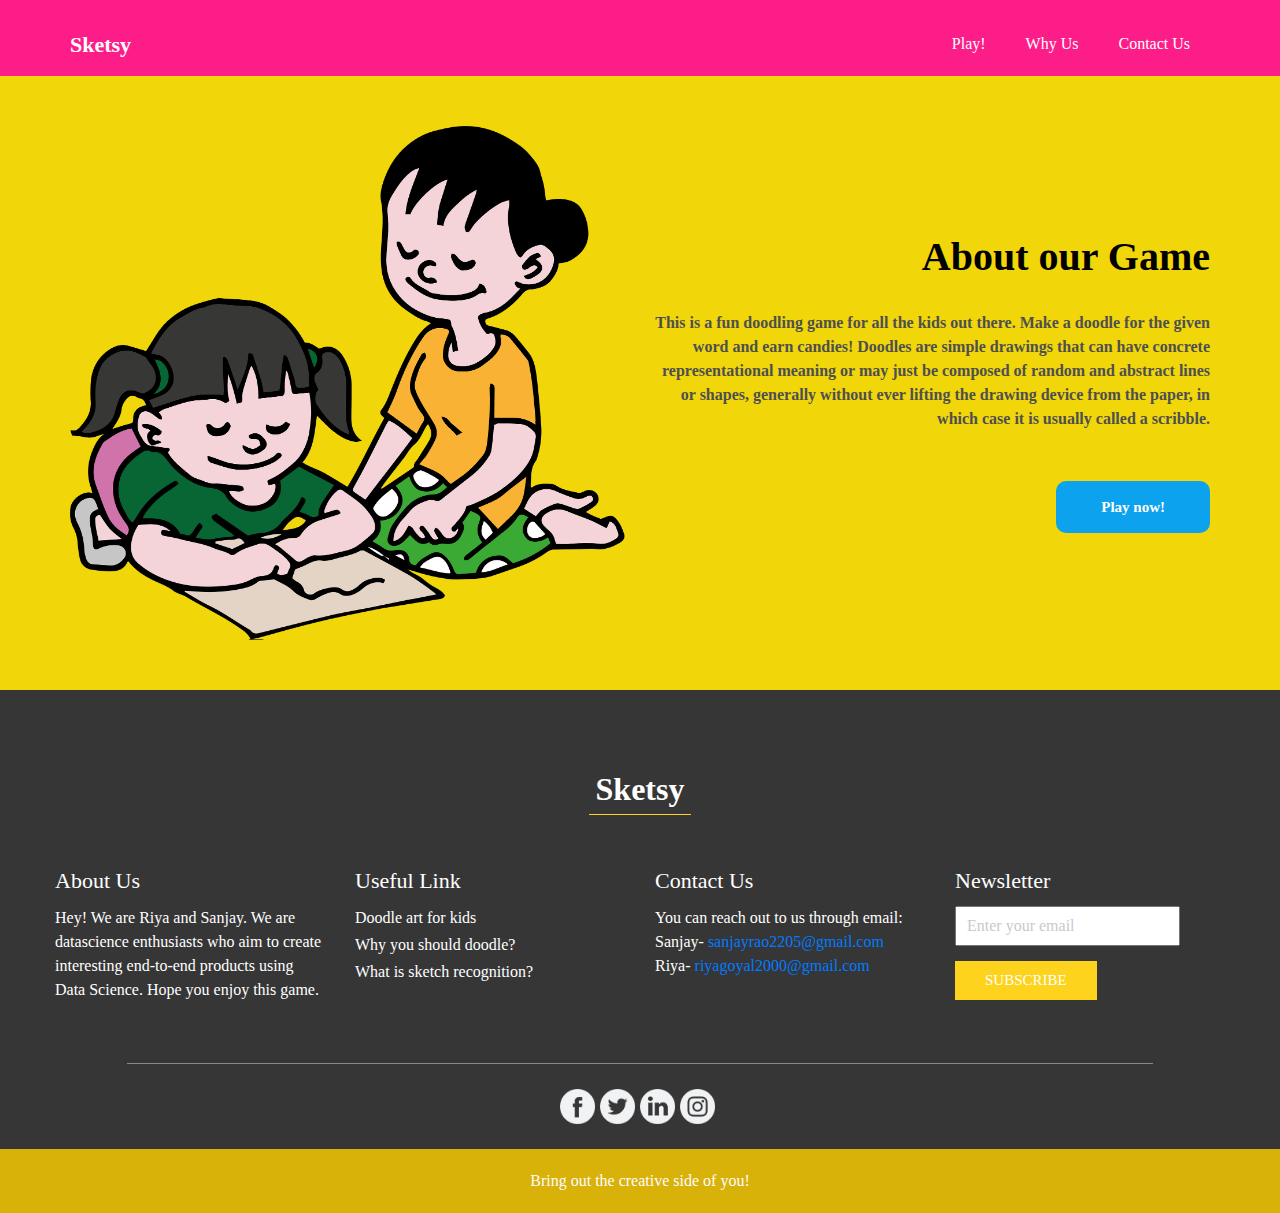
==== index.html @ 0c175e3b "Add files via upload" ====
<!DOCTYPE html>
<html>

<head>
  <!-- Basic -->
  <meta charset="utf-8" />
  <meta http-equiv="X-UA-Compatible" content="IE=edge" />
  <!-- Mobile Metas -->
  <meta name="viewport" content="width=device-width, initial-scale=1, shrink-to-fit=no" />
  <!-- Site Metas -->
  <meta name="keywords" content="" />
  <meta name="description" content="" />
  <meta name="author" content="" />

  <title>Sketsy</title>

  <!-- bootstrap core css -->
  <link rel="stylesheet" type="text/css" href="css/bootstrap.css" />
  <!-- progress barstle -->
  <link rel="stylesheet" href="css/css-circular-prog-bar.css">
  <!-- fonts style -->
  <link href="https://fonts.googleapis.com/css?family=Poppins:400,700|Raleway:400,600&display=swap" rel="stylesheet">
  <!-- font wesome stylesheet -->
  <link rel="stylesheet" href="https://maxcdn.bootstrapcdn.com/font-awesome/4.3.0/css/font-awesome.min.css">
  <!-- Custom styles for this template -->
  <link href="css/style.css" rel="stylesheet" />
  <!-- responsive style -->
  <link href="css/responsive.css" rel="stylesheet" />
  <link rel="stylesheet" href="css/css-circular-prog-bar.css">


</head>

<body class="sub_page">
  <div class="top_container ">
    <!-- header section strats -->
    <header class="header_section">
      <div class="container">
        <nav class="navbar navbar-expand-lg custom_nav-container ">
          <a class="navbar-brand" href="index.html">
            <span>
              Sketsy
            </span>
          </a>
          <button class="navbar-toggler" type="button" data-toggle="collapse" data-target="#navbarSupportedContent"
            aria-controls="navbarSupportedContent" aria-expanded="false" aria-label="Toggle navigation">
            <span class="navbar-toggler-icon"></span>
          </button>

          <div class="collapse navbar-collapse" id="navbarSupportedContent">
            <div class="d-flex ml-auto flex-column flex-lg-row align-items-center">
              <ul class="navbar-nav  ">
                <li class="nav-item active">
                  <!-- <a class="nav-link" href="index.html"> Home <span class="sr-only">(current)</span></a> -->
                </li>
                <li class="nav-item ">
                  <a class="nav-link" href="play.html"> Play! </a>
                </li>

                <li class="nav-item">
                  <a class="nav-link" href="why.html"> Why Us </a>
                </li>

                <li class="nav-item">
                  <a class="nav-link" href="contact.html">Contact Us</a>
                </li>

              </ul>
            </div>
        </nav>
      </div>
    </header>
  </div>
  <!-- end header section -->

  <div class="common_style">

    <!-- about section -->
    <section class="about_section">
      <div class="container">
        <div class="row">
          <div class="col-md-6">
            <div class="about_img-container">
              <img src="images/kid-doodle.png" alt="">
            </div>
          </div>
          <div class="col-md-6">
            <div class="about_detail-box">
              <h1>
                About our Game
              </h1>
              <p>
                This is a fun doodling game for all the kids out there. Make a doodle for the given word and earn candies!
                Doodles are simple drawings that can have concrete representational meaning or may just be composed of random and abstract lines or shapes,
                generally without ever lifting the drawing device from the paper, in which case it is usually called a scribble. 
              </p>
              <div class="">
                <a href="play.html" class="call_to-btn btn_white-border">
                  Play now!
                </a>
              </div>
            </div>
          </div>
        </div>
      </div>
    </section>
    <!-- end about section -->
  </div>
  <section class="info_section layout_padding-top">
    <div class="info_logo-box">
      <h2>
        Sketsy
      </h2>
    </div>
    <div class="container layout_padding2">
      <div class="row">
        <div class="col-md-3">
          <h5>
            About Us
          </h5>
          <p>
            Hey! We are Riya and Sanjay. We are datascience enthusiasts who aim to create interesting end-to-end products using Data Science. Hope you enjoy this game.
          </p>
        </div>
        <div class="col-md-3">
          <h5>
            Useful Link
          </h5>
          <ul>
            <li>
              <a href="https://www.parentcircle.com/doodle-art-for-kids/article" target="_blank">
                Doodle art for kids
              </a>
            </li>
            <li>
              <a href="https://www.canva.com/learn/7-ways-doodling-will-change-your-life/" target="_blank">
              Why you should doodle?
              </a>
            </li>
            <li>
              <a href="https://en.wikipedia.org/wiki/Sketch_recognition">
                What is sketch recognition?
              </a>
            </li>
          </ul>
        </div>
        <div class="col-md-3">
          <h5>
            Contact Us
          </h5>
          <p>
            You can reach out to us through email:<br>
            Sanjay- <a href='mailto:sanjayrao2205@gmail.com'> sanjayrao2205@gmail.com </a> <br>
            Riya- <a href='mailto: riyagoyal2000@gmail.com'> riyagoyal2000@gmail.com </a>
          </p>
        </div>
        <div class="col-md-3">

          <div class="subscribe_container">
            <h5>
              Newsletter
            </h5>
            <div class="form_container">
              <form action="">
                <input type="email" placeholder="Enter your email">
                <button type="submit">
                  Subscribe
                </button>
              </form>
            </div>
          </div>

        </div>
      </div>
    </div>
    <div class="container">
      <div class="social_container">

        <div class="social-box">
          <a href="">
            <img src="images/fb.png" alt="">
          </a>

          <a href="">
            <img src="images/twitter.png" alt="">
          </a>
          <a href="https://www.linkedin.com/in/riyagoyal15" target="_blank">
            <img src="images/linkedin.png" alt="">
          </a>
          <a href="https://www.instagram.com/riya._.goyal/" target="_blank">
            <img src="images/instagram.png" alt="">
          </a>
        </div>
      </div>
    </div>
  </section>

  <!-- footer section -->
  <section class="container-fluid footer_section">
    <p>
      Bring out the creative side of you!
      <!-- <a href="https://html.design/">Free Html Templates</a> -->
    </p>
  </section>
  <!-- footer section -->

  <script type="text/javascript" src="js/jquery-3.4.1.min.js"></script>
  <script type="text/javascript" src="js/bootstrap.js"></script>
  <script src="js/sketch.js"></script>


</body>

</html>
---- css/style.css ----
body {
  font-family: cursive;
  background-color: #f1d609;
}

.layout_padding {
  padding: 75px 0;
}

.layout_padding2 {
  padding: 45px 0;
}

.layout_padding2-top {
  padding-top: 45px;
}

.layout_padding-top {
  padding-top: 75px;
}

.layout_padding-bottom {
  padding-bottom: 75px;
}

.call_to-btn {
  display: inline-block;
  padding: 15px 45px;
  border-radius: 10px;
  font-size: 15px;
  background-color: #ffffff;
  color: #262627;
  font-weight: 600;
  transition: all 0.3s ease 0s;
}

.hero_section .call_to-btn {}

.call_to-btn img {
  width: 18px;
  margin-left: 10px;
}

.btn_on-hover {
  transition: all 0.3s ease 0s;
}

.call_to-btn:hover,
.btn_on-hover:hover {
  -webkit-box-shadow: 0px 5px 10px -5px rgba(0, 0, 0, 0.7);
  -moz-box-shadow: 0px 5px 10px -5px rgba(0, 0, 0, 0.7);
  box-shadow: 0px 5px 10px -5px rgba(0, 0, 0, 0.7);
  transform: translateY(-7px);
}

.main-heading {
  color: #082465;
  font-weight: bold;
  text-align: center;
}

/*header section*/

.header_section {
  padding-top: 12px;
  font-family: cursive;

}

nav.navbar.navbar-expand-lg {

  padding: 10px 0;
}

.custom_nav-container.navbar-expand-lg .navbar-nav .nav-link {
  padding: 10px 20px;
  color: #ffffff; /*Menu buttons*/
  text-align: center;
}


a,
a:hover,
a:focus {
  text-decoration: none;
}

a:hover,
a:focus {
  color: initial;
}

.btn,
.btn:focus {
  outline: none !important;
  box-shadow: none;
}

.top_container {
  position: relative;
}



.top_container::before {
  content: "";
  position: absolute;
  width: 100%;
  height: 100%;
  background: url(../images/hero-bg.png);
  background-size: 100% 100%;
  background-position: right bottom;
  background-repeat: no-repeat;
  z-index: -1;
}

.sub_page .top_container::before {
  background-color: #fd1d89;
  background-image: none;
}

.top_container::after {
  content: "";
  position: absolute;
  width: 75px;
  height: 75px;
  bottom: 20%;
  left: 6%;
  background-color: #fd1d89;
}


.sub_page .top_container::after {
  display: none;
}


.navbar-brand img {
  width: 25px;
  margin-right: 7px;
}


.custom_nav-container .nav_search-btn {
  background-image: url(../images/search-icon.png);
  background-size: 22px;
  background-repeat: no-repeat;
  background-position-y: 7px;
  width: 35px;
  height: 35px;
  padding: 0;
  border: none;
}

.navbar-brand {
  display: flex;
  align-items: center;
}

.navbar-brand span {
  font-size: 22px;
  font-weight: 700;
  color: #fefefe; /*header of the page*/
}

.custom_nav-container {
  z-index: 99999;
  padding: 15px 0;
}

.custom_nav-container .navbar-toggler {
  outline: none;
}

.custom_nav-container .navbar-toggler .navbar-toggler-icon {
  background-image: url(../images/menu.png);
  background-size: 40px;
}

/*end header section*/

/* hero section */
.hero-container {
  display: flex;
  padding-top: 90px;
  padding-bottom: 325px;
}

.hero_detail-box {
  width: 40%;
}

.hero_img-container {
  width: 60%;
  margin-right: -8%;
  margin-top: -5%;
}

.hero_img-container img {
  width: 100%;
}

.hero_detail-box {
  color: #fefeff;
}

.hero_detail-box h1 {
  font-size: 50px;
  color: #fefeff;
  font-weight: 600;
  width: 70%;
}


.hero_detail-box p {
  margin-top: 20px;
  margin-bottom: 35px;
}


/* end hero section */

/* common style for some sections */
.common_style>section {
  padding: 50px 0;
}

.common_style .row {
  align-items: center;
}

.common_style h1 {
  font-weight: 600;
  color: #000000;
}

.common_style p {
  font-weight: 600;
  color: #4e4f50;
  margin: 30px 0 50px 0;
}

.common_style img {
  width: 100%;
}


/* end common style */

/* about section */
.about_section {
  text-align: right;
}

.about_section a {
  background-color: #0ca2ed;
  color: #fefeff;
}

/* end about section */

/* admission section */

.admission_section a {
  background-color: #0ca2ed;
  color: #fefeff;
  font-size: 8px;
}

#res {
  font-size: 16px;
}
/* end admission section */

/* why section */

.why_section {
  text-align: right;
}

.why_section a {
  background-color: #6ebca8;
  color: #fefeff;
}

/* end why section */

/* determine section */


.determine_section a {
  background-color: #fdd31d;
  color: #fefeff;
}


/* end determine section */

/* client section */
.client_section h2,
.client_section h5,
.client_section p {
  font-weight: 600;
}

.client_section h2 {
  text-align: center;
}


.client_section h5 {
  font-size: 24px;
  color: #fdd31d;
}

.client_section .row {
  align-items: center;
  padding: 75px 0;
  margin: 0 15px;
}

.client_section img {
  width: 100%;
}

.client_img-box::before,
.client_img-box::after {
  content: "";
  position: absolute;
  width: 100px;
  height: 30px;
  border-radius: 20px;
  background-color: #fdd31d;
}

.client_img-box::before {
  top: -15px;
  transform: rotate(139deg);
  left: -15px;
  animation: beforeanimate 1s;
  animation-delay: .1s;
}

.client_img-box::after {
  bottom: -15px;
  transform: rotate(142deg);
  right: -15px;
  animation: afteranimate 1s;
  animation-delay: .1s;
}


@keyframes beforeanimate {
  0% {
    top: 43%;
    transform: rotate(142deg);
    left: 31%;

  }

  100% {
    top: -15px;
    transform: rotate(139deg);
    left: -15px;
  }
}

@keyframes afteranimate {
  0% {
    bottom: 46%;
    transform: rotate(142deg);
    right: 35%;
  }

  100% {
    bottom: -15px;
    transform: rotate(142deg);
    right: -15px;
  }
}

.client_section .carousel-indicators {
  margin: 0;
  justify-content: flex-end;
  padding-right: 15px;
  bottom: 20px;
}

.client_section .carousel-indicators li {
  width: 25px;
  height: 25px;
  background-color: #6bd1bd;
  border-radius: 100%;
  opacity: 1;
}

.client_section .carousel-indicators li.active {
  background-color: #fdd31d;
}

/* end client section */

/* contact section */

.contact_section {
  padding: 75px 45px;
  font-family: cursive;
}

.contact_section .row {
  align-items: center;
}

.contact_section input {
  border: none;
  outline: none;
  background-color: #fdd31d;
  border-bottom: 1px solid #000;
  width: 90%;
  margin: 15px 0;
}



.contact_form-container button {
  border: none;
  background-color: #0ca2ed;
  color: #fff;
  font-size: 15px;
  padding: 15px 45px;
  border-radius: 30px;
  text-transform: uppercase;
  font-weight: bold;
}

.contact_img-box {

  display: flex;
  align-items: center;

}

.contact_img-box img {
  width: 100%;
}

.contact_section h2 {
  font-size: 26px;
  color: #000000;
  font-weight: 600;
  font-family: cursive;
  margin-bottom: 35px;
}


/* end contact section */


/* info section */
.info_section {
  background-color: #363636;
  color: #ffffff;
  font-family: cursive;
}

.info_logo-box {
  display: flex;
  justify-content: center;
}

.info_logo-box h2 {
  font-weight: bold;
  padding: 5px 7px;
  border-bottom: 1.5px solid #fdd31d;
}

.info_section ul {
  padding: 0;
}

.info_section ul li {
  list-style-type: none;
  margin: 3px 0;
}

.info_section ul li a {
  color: #ffffff;
}

.info_section ul li a:hover {
  color: #fdd31d;
}

.info_section h5 {
  margin-bottom: 12px;
  font-size: 22px;
}



.info_section .form_container input {
  width: 225px;
  height: 40px;
  padding: 10px;
}

.info_section .form_container input::placeholder {
  color: #ccc8c8;
}

.info_section .form_container button {
  background-color: #fdd31d;
  border: none;
  outline: none;
  color: #fff;
  padding: 8px 30px;
  margin-top: 15px;
  font-size: 15px;
  text-transform: uppercase;
}

.social_container {
  width: 90%;
  margin: 0 auto;
  border-top: 1px solid #898989;
  padding: 25px 0;
}

.info_section .social-box {
  margin: 0 auto;
  width: 400px;
  display: flex;
  justify-content: center;
}

.info_section .social-box img {
  width: 35px;
  margin-right: 5px;
}

/* end info section */

/* footer section*/

.footer_section {
  background-color: #d8b109;
  padding: 20px 15px;
  font-family: cursive;

}

.footer_section p {
  color: #fdfdfe;
  margin: 0;
  text-align: center;
}

.footer_section a {
  color: #fdfdfe;
}



/* end footer section*/
---- css/responsive.css ----
@media (max-width: 1120px) {}

@media (max-width: 992px) {


    .hero-container {
        flex-direction: column;
    }

    .hero_detail-box {
        width: 100%;
        margin-bottom: 45px;
    }

    .hero_img-container {
        width: 100%;
    }

    .hero-container.container {
        padding-top: 45px;
    }

    .custom_nav-container.navbar-expand-lg .navbar-nav .nav-link {
        color: #fff;
    }


}


@media (max-width: 768px) {


    .hero_detail-box {
        text-align: center;
    }

    .hero_detail-box h1 {
        width: 100%;
    }

    .top_container::after {
        display: none;
    }

    .top_container::before {
        background-size: cover;
    }

    .info_section .col-md-3 {
        padding: 20px 25px;
        text-align: center;
    }

    .common_style img {
        width: 100%;
        margin: 20px auto;
    }

}

@media (max-width: 576px) {
    .hero-container {
        padding-bottom: 100px;
    }

    .client_img-box::before,
    .client_img-box::after {
        content: "";
        position: absolute;
        width: 75px;
        height: 20px;
        border-radius: 20px;
        background-color: #fdd31d;
    }

    .client_img-box::before {
        top: 0;
        transform: rotate(132deg);
        left: -15px;
        animation: beforeanimate 1s;
        animation-delay: .1s;
    }

    .client_img-box::after {
        bottom: 0px;
        transform: rotate(135deg);
        right: -15px;
        animation: afteranimate 1s;
        animation-delay: .1s;
    }


    @keyframes beforeanimate {
        0% {
            top: 43%;
            transform: rotate(142deg);
            left: 31%;

        }

        100% {
            top: 0px;
            transform: rotate(132deg);
            left: -15px;
        }
    }

    @keyframes afteranimate {
        0% {
            bottom: 46%;
            transform: rotate(142deg);
            right: 35%;
        }

        100% {
            bottom: 0px;
            transform: rotate(135deg);
            right: -15px;
        }
    }

    .contact_section {
        padding: 0px 15px 0 15px;
    }

    .sub_page .contact_section {
        padding: 45px 15px;
    }

    .contact_section input {
        width: 100%;
    }

    .info_section .social-box {
        width: auto;
    }
}



@media (max-width: 480px) {}

@media (max-width: 400px) {}

@media (max-width: 360px) {}

@media (min-width: 1200px) {
    .container {
        max-width: 1170px;
    }

}
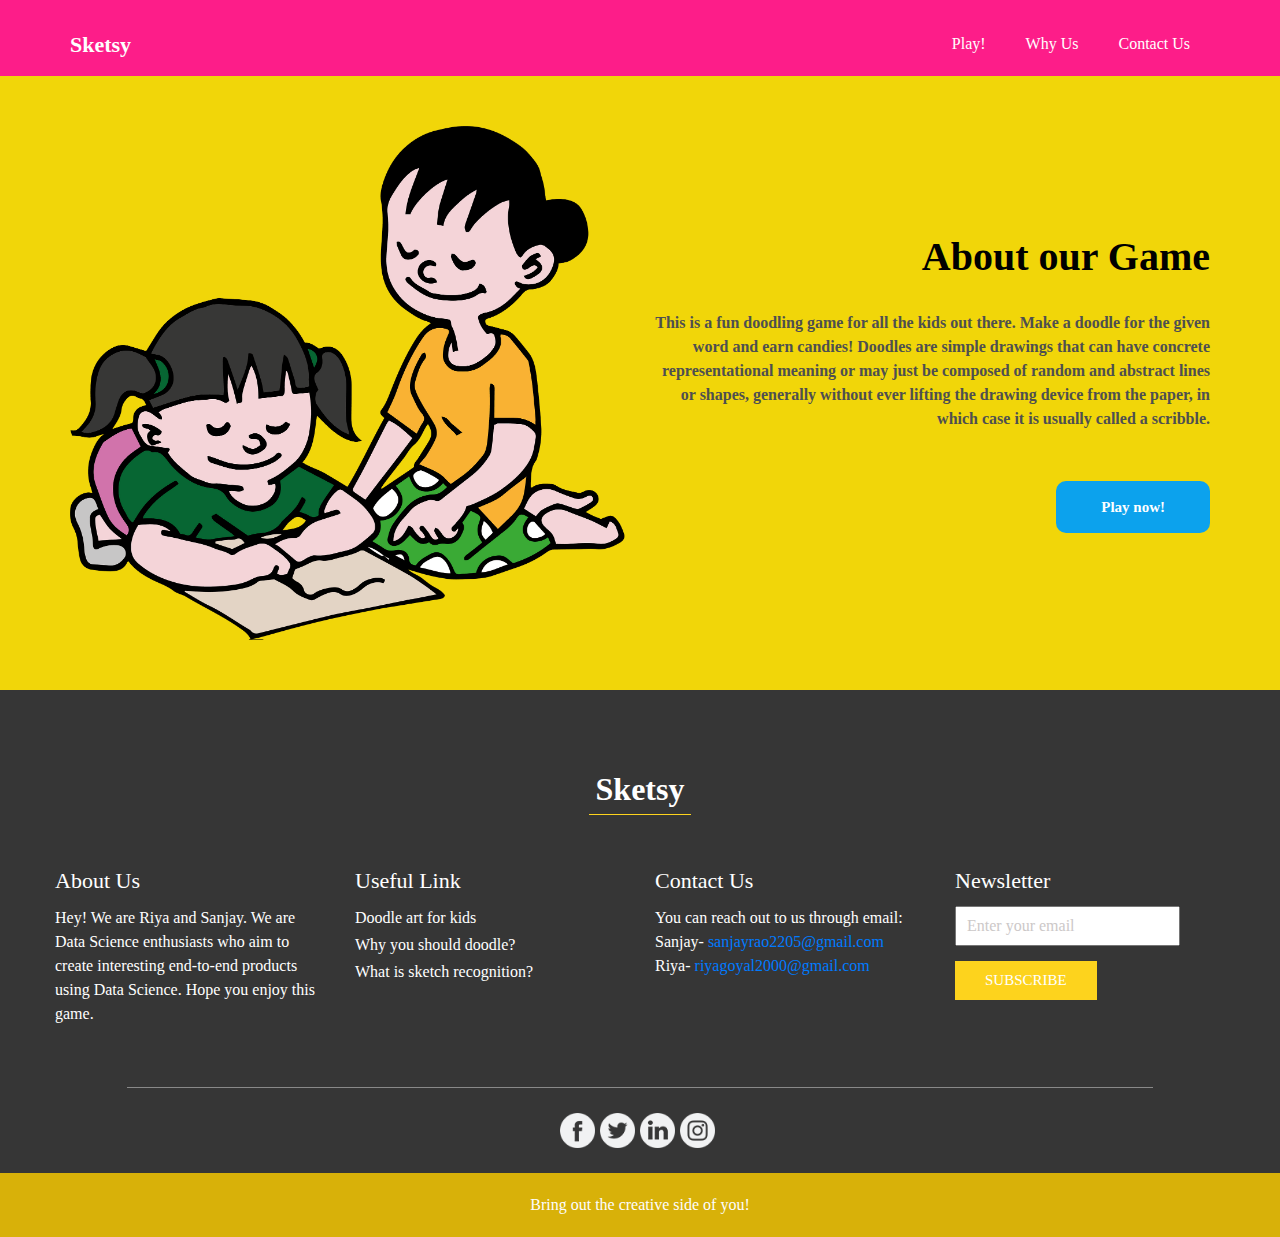
==== commit 151f5db2: "Add files via upload" ====
--- a/index.html
+++ b/index.html
@@ -2,6 +2,14 @@
 <html>
 
 <head>
+  <!-- Google Tag Manager -->
+  <script>(function(w,d,s,l,i){w[l]=w[l]||[];w[l].push({'gtm.start':
+  new Date().getTime(),event:'gtm.js'});var f=d.getElementsByTagName(s)[0],
+  j=d.createElement(s),dl=l!='dataLayer'?'&l='+l:'';j.async=true;j.src=
+  'https://www.googletagmanager.com/gtm.js?id='+i+dl;f.parentNode.insertBefore(j,f);
+  })(window,document,'script','dataLayer','GTM-N9NJ8S7');</script>
+  <!-- End Google Tag Manager -->
+
   <!-- Basic -->
   <meta charset="utf-8" />
   <meta http-equiv="X-UA-Compatible" content="IE=edge" />
@@ -32,6 +40,12 @@
 </head>
 
 <body class="sub_page">
+  <!-- Google Tag Manager (noscript) -->
+  <noscript><iframe src="https://www.googletagmanager.com/ns.html?id=GTM-N9NJ8S7"
+  height="0" width="0" style="display:none;visibility:hidden"></iframe></noscript>
+  <!-- End Google Tag Manager (noscript) -->
+
+
   <div class="top_container ">
     <!-- header section strats -->
     <header class="header_section">
@@ -119,7 +133,7 @@
             About Us
           </h5>
           <p>
-            Hey! We are Riya and Sanjay. We are datascience enthusiasts who aim to create interesting end-to-end products using Data Science. Hope you enjoy this game.
+            Hey! We are Riya and Sanjay. We are Data Science enthusiasts who aim to create interesting end-to-end products using Data Science. Hope you enjoy this game.
           </p>
         </div>
         <div class="col-md-3">
